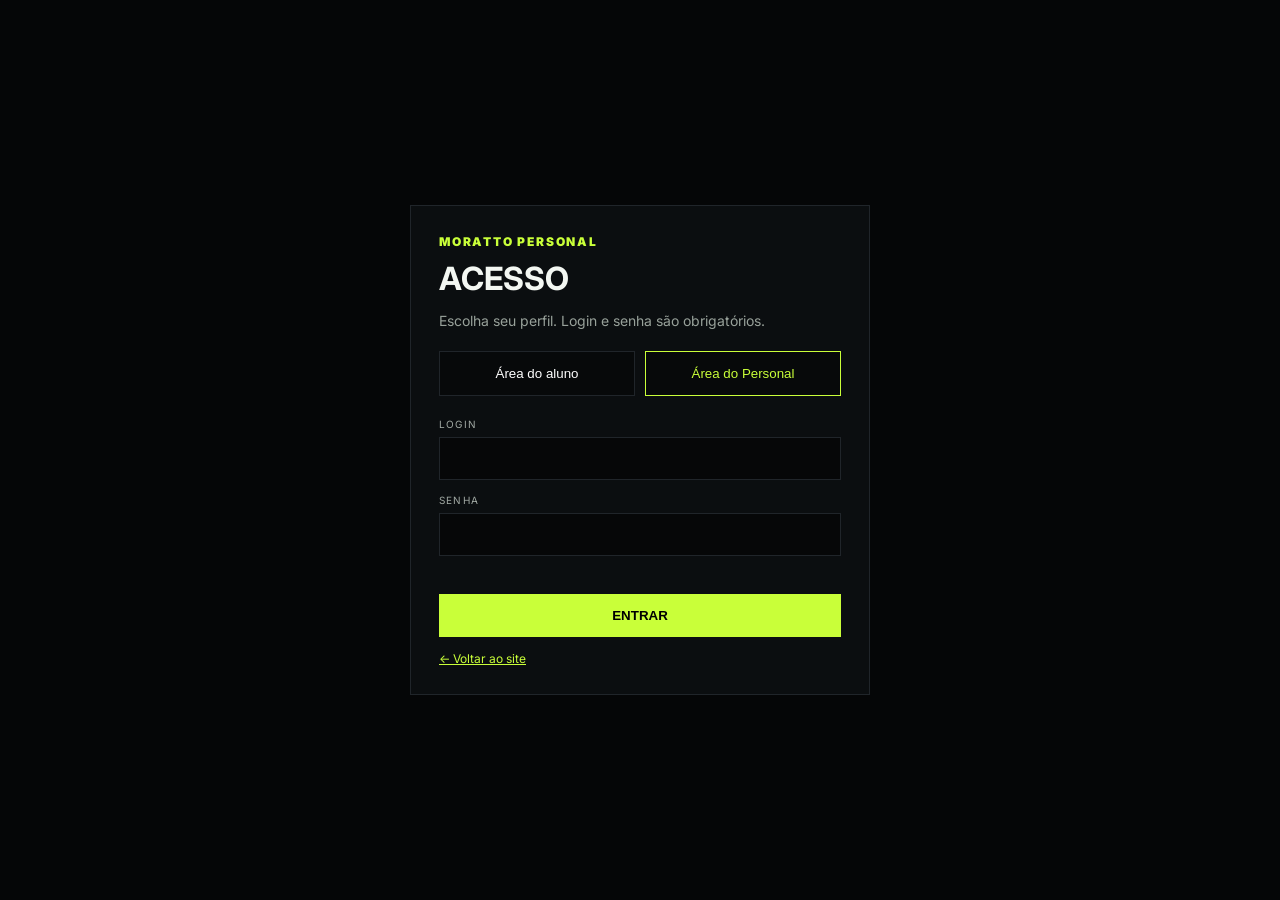
==== admin.html @ 6f2cb3b4 "Add files via upload" ====
<!doctype html><html lang="pt-BR"><head><meta charset="utf-8"><meta name="viewport" content="width=device-width,initial-scale=1"><title>Área do Personal | Moratto</title><link rel="stylesheet" href="app.css"><link rel="preconnect" href="https://fonts.googleapis.com"><link href="https://fonts.googleapis.com/css2?family=Barlow+Condensed:wght@700;800&family=Inter:wght@400;700;900&display=swap" rel="stylesheet"></head><body><div class="shell"><aside class="side"><div class="logo">MORATTO PERSONAL</div><a href="index.html">← Voltar ao site</a><button onclick="show('dashboard')">Dashboard</button><button onclick="show('students')">Alunos</button><button onclick="show('workouts')">Treinos</button><button onclick="show('agenda')">Agenda</button><button onclick="show('finance')">Financeiro</button><button onclick="show('evolution')">Evolução</button><button onclick="logout()">Sair</button></aside><main class="main"><div class="top"><h1 id="title">DASHBOARD</h1><span class="muted" id="who"></span></div><div id="content"></div></main></div><script src="data.js"></script><script>const a=JSON.parse(sessionStorage.getItem('moratto_auth')||'null');if(!a||a.role!=='admin'){location.replace('login.html?role=admin')}else{document.getElementById('who').textContent=a.name||'Personal';}const content=document.getElementById('content');function show(v){const db=loadDB();document.getElementById('title').textContent=v.toUpperCase();if(v==='dashboard'){content.innerHTML=`<div class="grid"><div class="card"><div class="metric">${db.students.length}</div><div class="muted">Alunos</div></div><div class="card"><div class="metric">${db.workouts.length}</div><div class="muted">Treinos</div></div><div class="card"><div class="metric">${db.events.length}</div><div class="muted">Eventos</div></div><div class="card"><div class="metric">${db.payments.length}</div><div class="muted">Pagamentos</div></div></div><div class="card" style="margin-top:14px"><p class="muted">Área privada funcionando. Use o menu para gerenciar alunos, treinos e agenda.</p></div>`}else if(v==='students'){content.innerHTML='<div class="card"><table class="table"><thead><tr><th>Nome</th><th>Objetivo</th><th>Peso</th><th>Login</th></tr></thead><tbody>'+db.students.map(s=>{const ac=db.accounts.find(x=>x.studentId===s.id);return `<tr><td>${s.name}</td><td>${s.goal||'-'}</td><td>${s.weight||'-'} kg</td><td>${ac?.login||'-'}</td></tr>`}).join('')+'</tbody></table></div>'}else if(v==='workouts'){content.innerHTML='<div class="card"><table class="table"><thead><tr><th>Treino</th><th>Aluno</th><th>Exercícios</th></tr></thead><tbody>'+db.workouts.map(w=>`<tr><td>${w.name}</td><td>${db.students.find(s=>s.id===w.studentId)?.name||'-'}</td><td>${w.items.length}</td></tr>`).join('')+'</tbody></table></div>'}else if(v==='agenda'){content.innerHTML='<div class="card"><p class="muted">Nenhum evento cadastrado ainda.</p></div>'}else if(v==='finance'){content.innerHTML='<div class="card"><p class="muted">Nenhum pagamento cadastrado ainda.</p></div>'}else if(v==='evolution'){content.innerHTML='<div class="card"><p class="muted">Registre avaliações na base local para acompanhar a evolução.</p></div>'}}function logout(){sessionStorage.removeItem('moratto_auth');location.href='login.html?role=admin'}show('dashboard')</script></body></html>
---- app.css ----
*{box-sizing:border-box}body{margin:0;background:#07090a;color:#f5f8f4;font-family:Inter,Arial,sans-serif}.shell{min-height:100vh;display:grid;grid-template-columns:235px 1fr}.side{border-right:1px solid #20252a;padding:22px;background:#0a0c0e}.side .logo{color:#c9ff39;font-weight:900;letter-spacing:.12em;font-size:12px;margin-bottom:25px}.side a,.side button{display:block;width:100%;text-align:left;padding:11px 10px;border:0;background:transparent;color:#aeb6b0;font-size:12px;cursor:pointer}.side a:hover,.side button:hover{color:#c9ff39;background:#101417}.main{padding:28px}.top{display:flex;justify-content:space-between;align-items:center;gap:10px}.top h1{margin:0;font:800 48px/1 'Barlow Condensed'}.muted{color:#98a19a}.grid{display:grid;grid-template-columns:repeat(4,1fr);gap:12px;margin-top:24px}.card{background:#0d1012;border:1px solid #20252a;padding:18px}.metric{font:800 38px/1 'Barlow Condensed';color:#c9ff39}.table{width:100%;border-collapse:collapse;margin-top:18px}.table th,.table td{text-align:left;padding:12px;border-bottom:1px solid #20252a;font-size:12px}.btn{padding:11px 14px;border:1px solid #20252a;background:#0d1012;color:#fff;cursor:pointer}.btn.primary{background:#c9ff39;color:#090c07;border-color:#c9ff39}.back{color:#c9ff39;font-size:12px}.form{display:grid;gap:10px;max-width:500px}.form input,.form select,.form textarea{width:100%;padding:11px;background:#07090a;color:#fff;border:1px solid #20252a}.nav-title{font:800 18px 'Barlow Condensed';margin:28px 0 8px;color:#fff}@media(max-width:800px){.shell{grid-template-columns:1fr}.side{border-right:0;border-bottom:1px solid #20252a}.grid{grid-template-columns:repeat(2,1fr)}.main{padding:18px}}
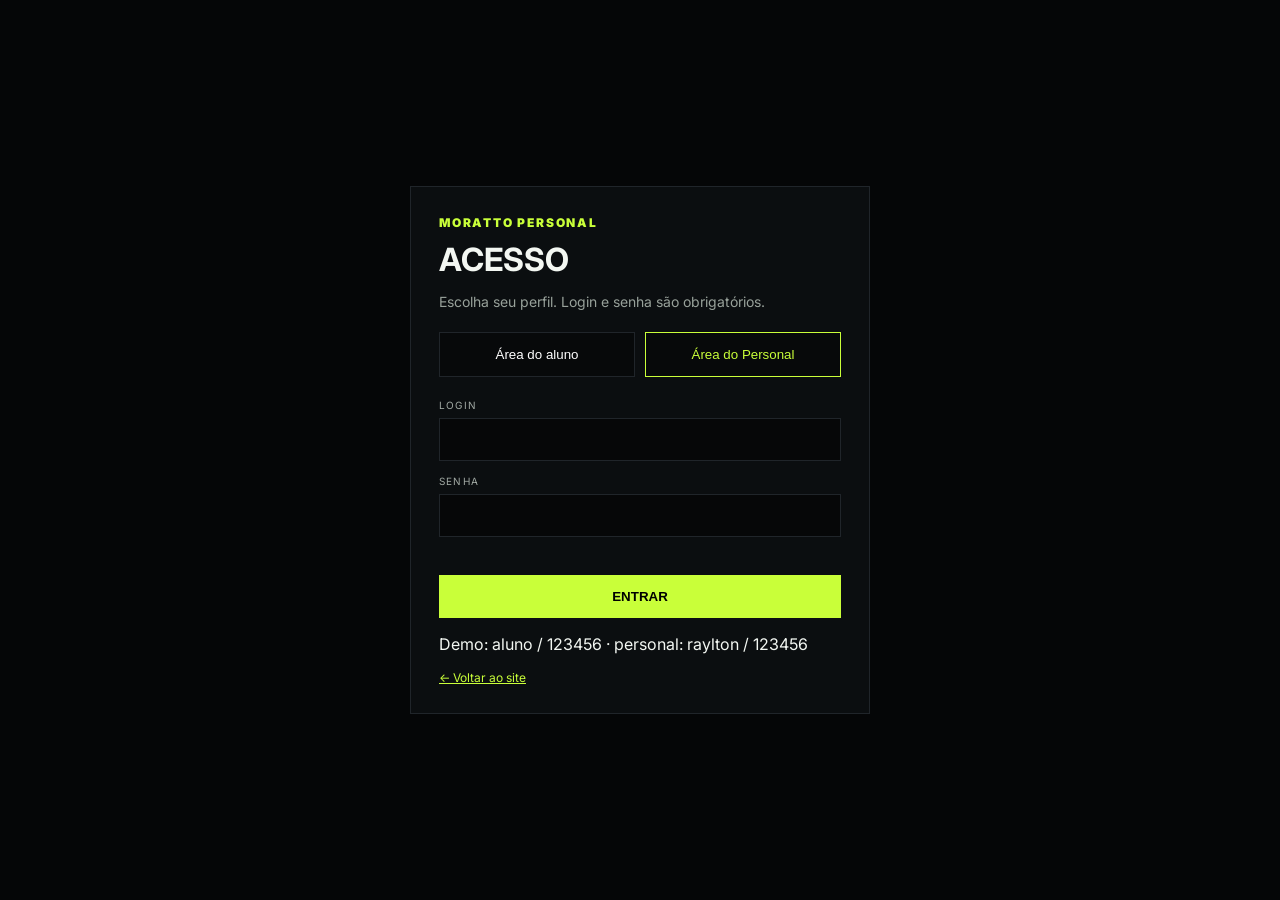
==== commit 1d199b46: "Fix authentication and internal portal flows" ====
--- a/admin.html
+++ b/admin.html
@@ -1 +1 @@
-<!doctype html><html lang="pt-BR"><head><meta charset="utf-8"><meta name="viewport" content="width=device-width,initial-scale=1"><title>Área do Personal | Moratto</title><link rel="stylesheet" href="app.css"><link rel="preconnect" href="https://fonts.googleapis.com"><link href="https://fonts.googleapis.com/css2?family=Barlow+Condensed:wght@700;800&family=Inter:wght@400;700;900&display=swap" rel="stylesheet"></head><body><div class="shell"><aside class="side"><div class="logo">MORATTO PERSONAL</div><a href="index.html">← Voltar ao site</a><button onclick="show('dashboard')">Dashboard</button><button onclick="show('students')">Alunos</button><button onclick="show('workouts')">Treinos</button><button onclick="show('agenda')">Agenda</button><button onclick="show('finance')">Financeiro</button><button onclick="show('evolution')">Evolução</button><button onclick="logout()">Sair</button></aside><main class="main"><div class="top"><h1 id="title">DASHBOARD</h1><span class="muted" id="who"></span></div><div id="content"></div></main></div><script src="data.js"></script><script>const a=JSON.parse(sessionStorage.getItem('moratto_auth')||'null');if(!a||a.role!=='admin'){location.replace('login.html?role=admin')}else{document.getElementById('who').textContent=a.name||'Personal';}const content=document.getElementById('content');function show(v){const db=loadDB();document.getElementById('title').textContent=v.toUpperCase();if(v==='dashboard'){content.innerHTML=`<div class="grid"><div class="card"><div class="metric">${db.students.length}</div><div class="muted">Alunos</div></div><div class="card"><div class="metric">${db.workouts.length}</div><div class="muted">Treinos</div></div><div class="card"><div class="metric">${db.events.length}</div><div class="muted">Eventos</div></div><div class="card"><div class="metric">${db.payments.length}</div><div class="muted">Pagamentos</div></div></div><div class="card" style="margin-top:14px"><p class="muted">Área privada funcionando. Use o menu para gerenciar alunos, treinos e agenda.</p></div>`}else if(v==='students'){content.innerHTML='<div class="card"><table class="table"><thead><tr><th>Nome</th><th>Objetivo</th><th>Peso</th><th>Login</th></tr></thead><tbody>'+db.students.map(s=>{const ac=db.accounts.find(x=>x.studentId===s.id);return `<tr><td>${s.name}</td><td>${s.goal||'-'}</td><td>${s.weight||'-'} kg</td><td>${ac?.login||'-'}</td></tr>`}).join('')+'</tbody></table></div>'}else if(v==='workouts'){content.innerHTML='<div class="card"><table class="table"><thead><tr><th>Treino</th><th>Aluno</th><th>Exercícios</th></tr></thead><tbody>'+db.workouts.map(w=>`<tr><td>${w.name}</td><td>${db.students.find(s=>s.id===w.studentId)?.name||'-'}</td><td>${w.items.length}</td></tr>`).join('')+'</tbody></table></div>'}else if(v==='agenda'){content.innerHTML='<div class="card"><p class="muted">Nenhum evento cadastrado ainda.</p></div>'}else if(v==='finance'){content.innerHTML='<div class="card"><p class="muted">Nenhum pagamento cadastrado ainda.</p></div>'}else if(v==='evolution'){content.innerHTML='<div class="card"><p class="muted">Registre avaliações na base local para acompanhar a evolução.</p></div>'}}function logout(){sessionStorage.removeItem('moratto_auth');location.href='login.html?role=admin'}show('dashboard')</script></body></html>
+<!doctype html><html lang="pt-BR"><head><meta charset="utf-8"><meta name="viewport" content="width=device-width,initial-scale=1"><title>Área do Personal | Moratto</title><link rel="stylesheet" href="app.css"><link rel="preconnect" href="https://fonts.googleapis.com"><link href="https://fonts.googleapis.com/css2?family=Barlow+Condensed:wght@700;800&family=Inter:wght@400;700;900&display=swap" rel="stylesheet"></head><body data-portal="admin"><div class="shell"><aside class="side"><div class="logo">MORATTO PERSONAL</div><a href="index.html">← Voltar ao site</a><button type="button" onclick="show('dashboard')">Dashboard</button><button type="button" onclick="show('students')">Alunos</button><button type="button" onclick="show('workouts')">Treinos</button><button type="button" onclick="show('agenda')">Agenda</button><button type="button" onclick="show('finance')">Financeiro</button><button type="button" onclick="show('evolution')">Evolução</button><button type="button" onclick="logout()">Sair</button></aside><main class="main"><div class="top"><h1 id="title">DASHBOARD</h1><span class="muted" id="who"></span></div><div id="content"></div></main></div><script src="data.js"></script><script src="portal.js"></script></body></html>
